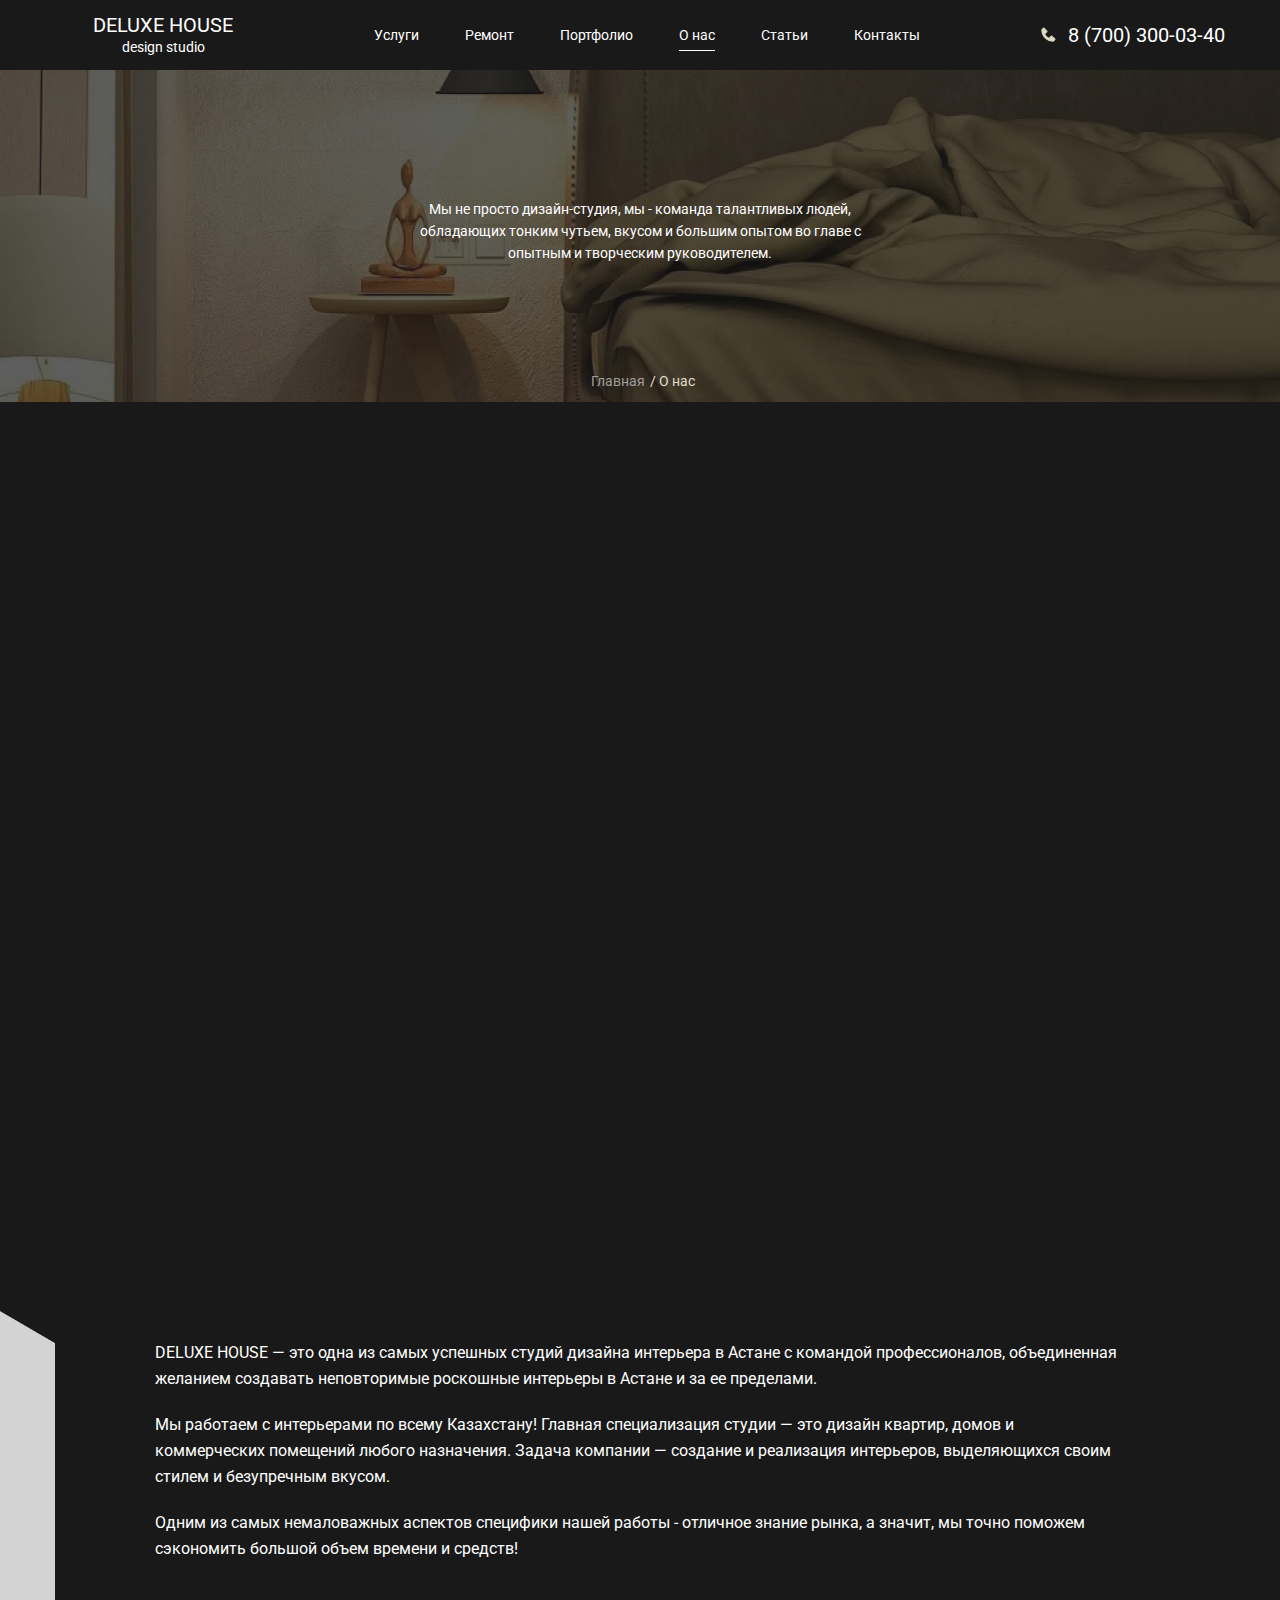
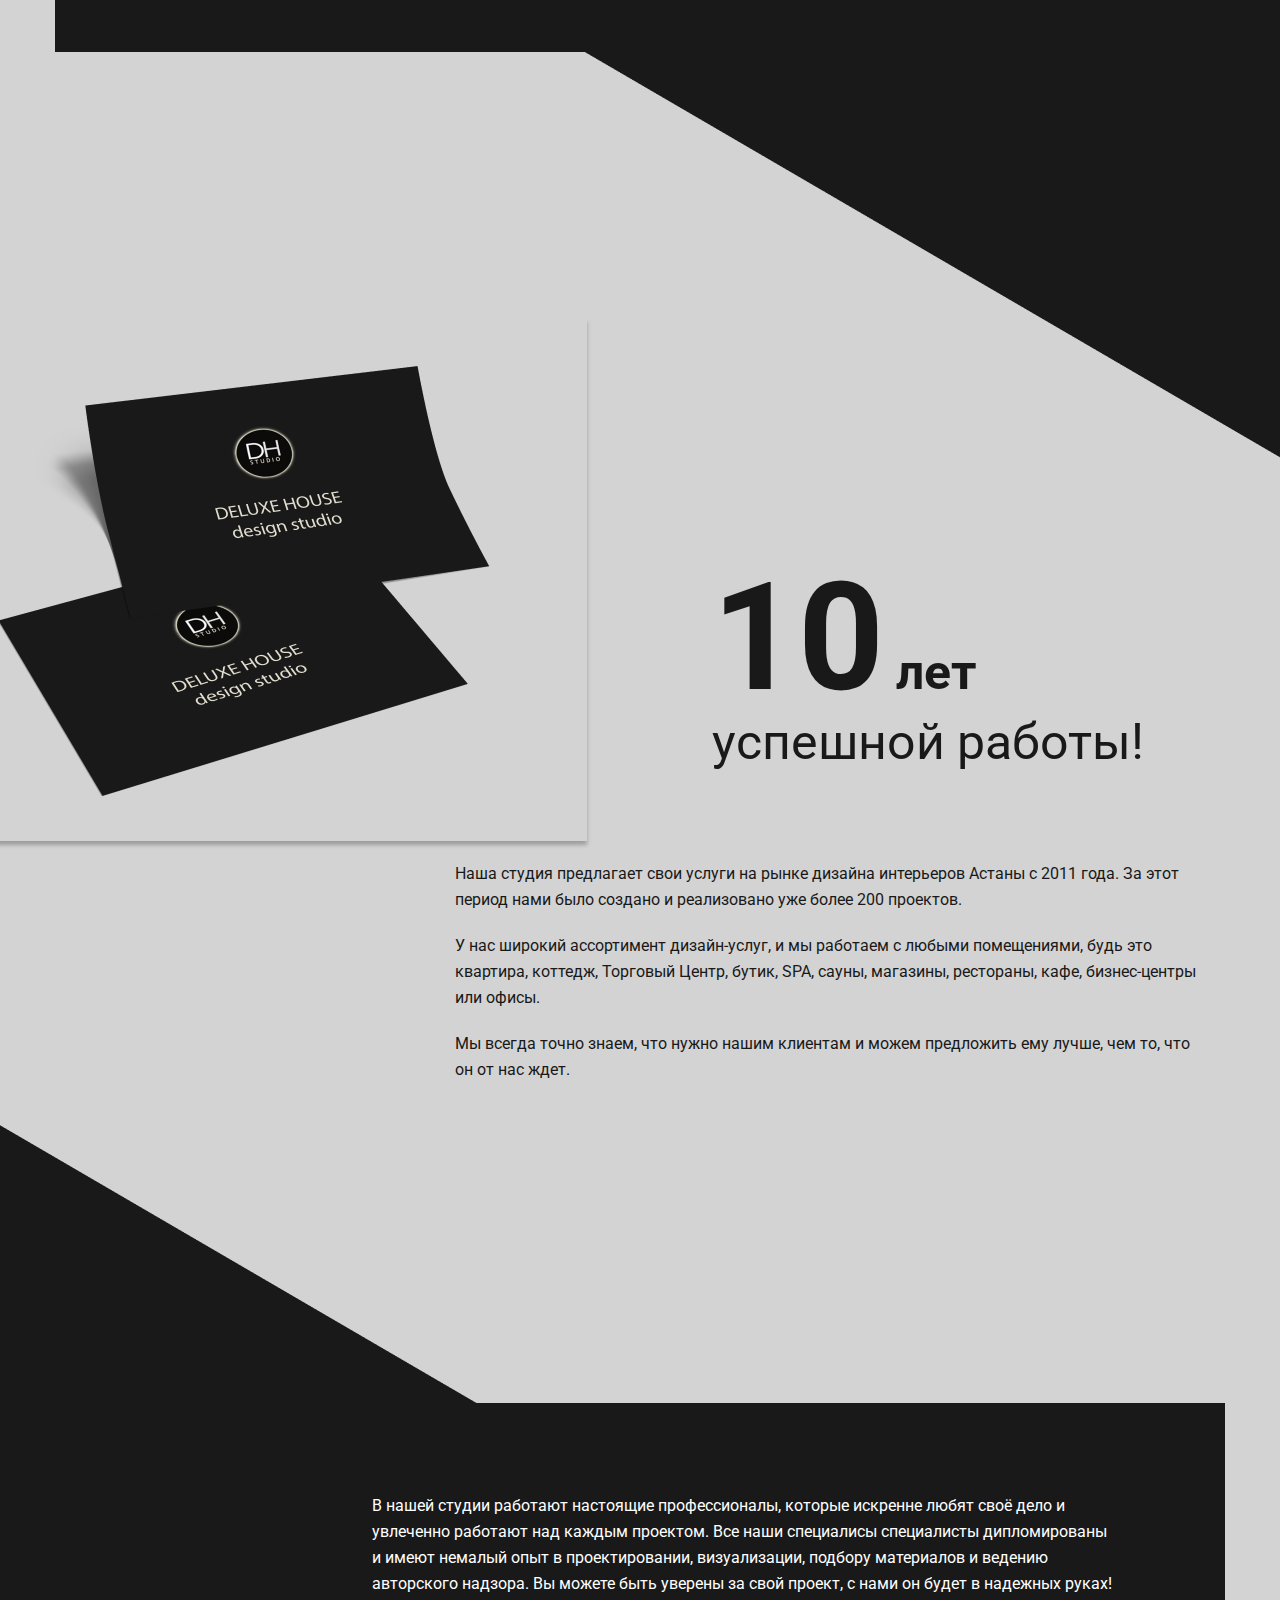
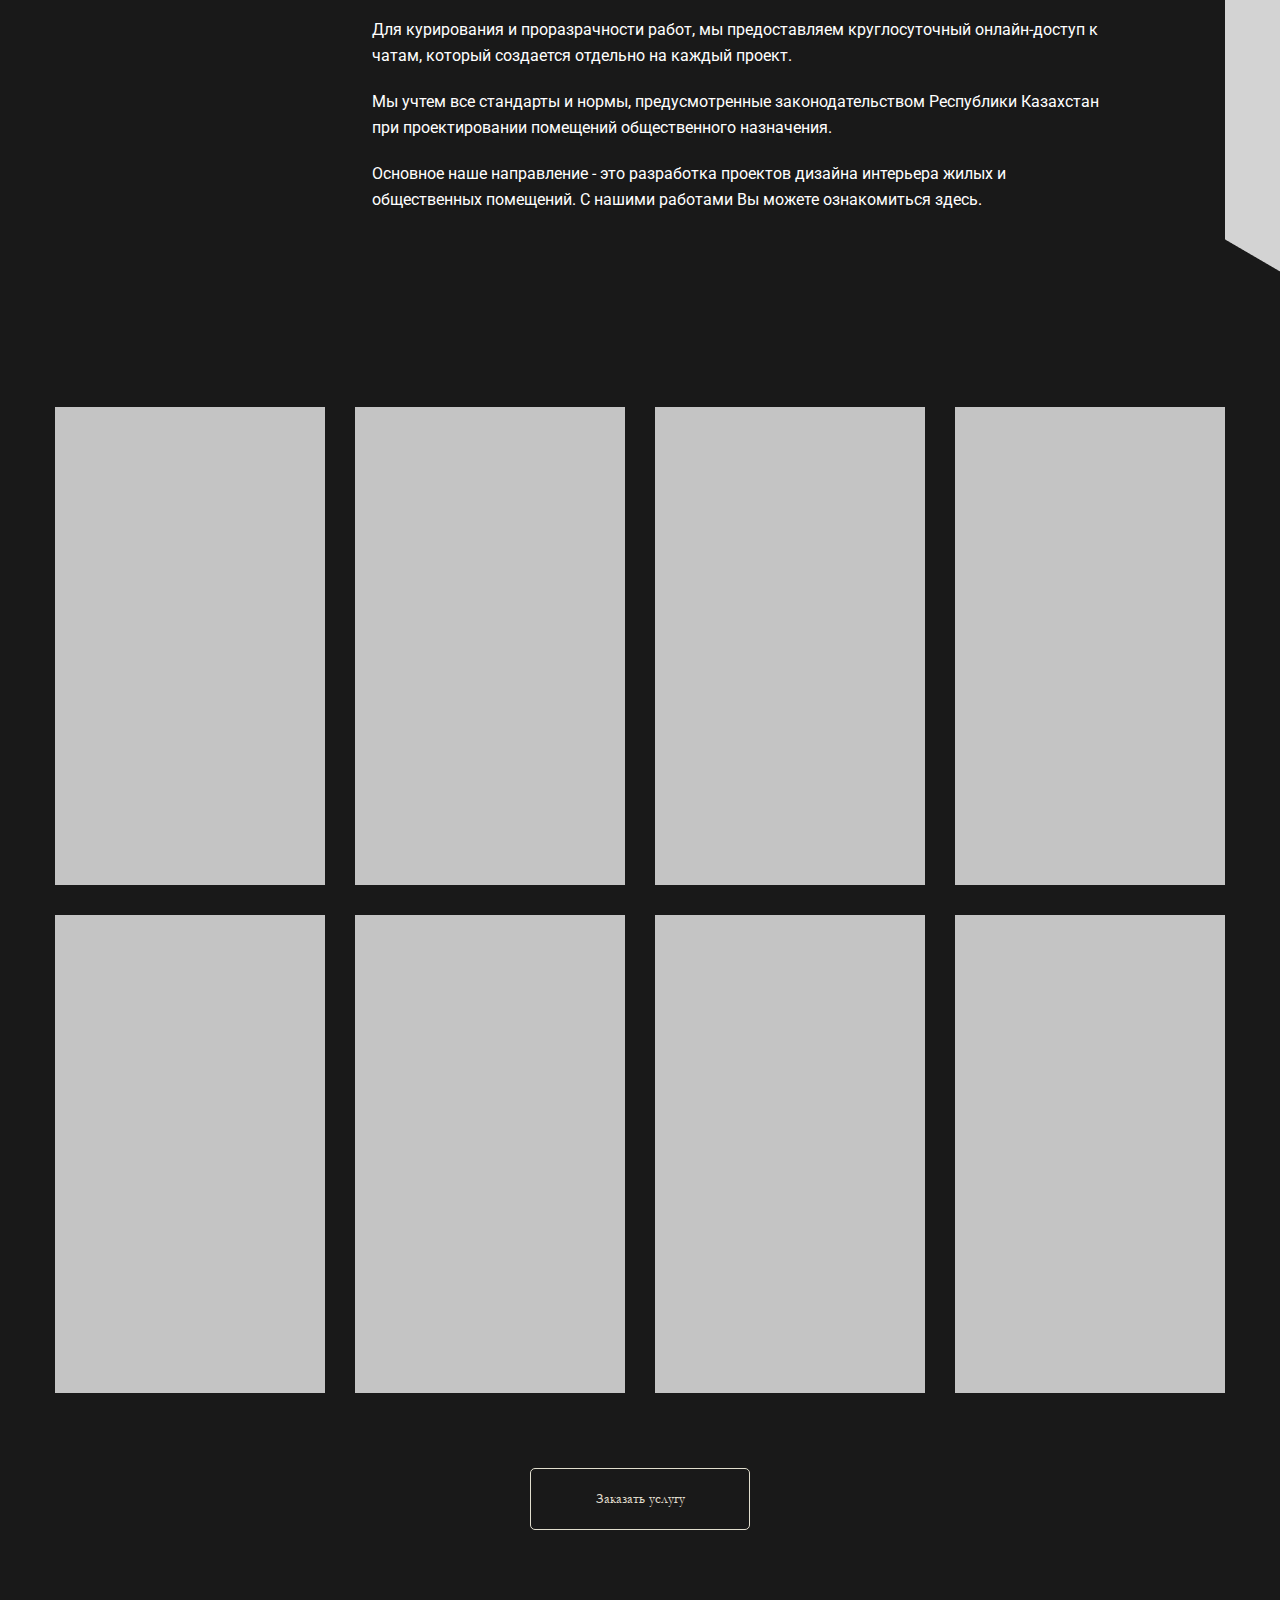
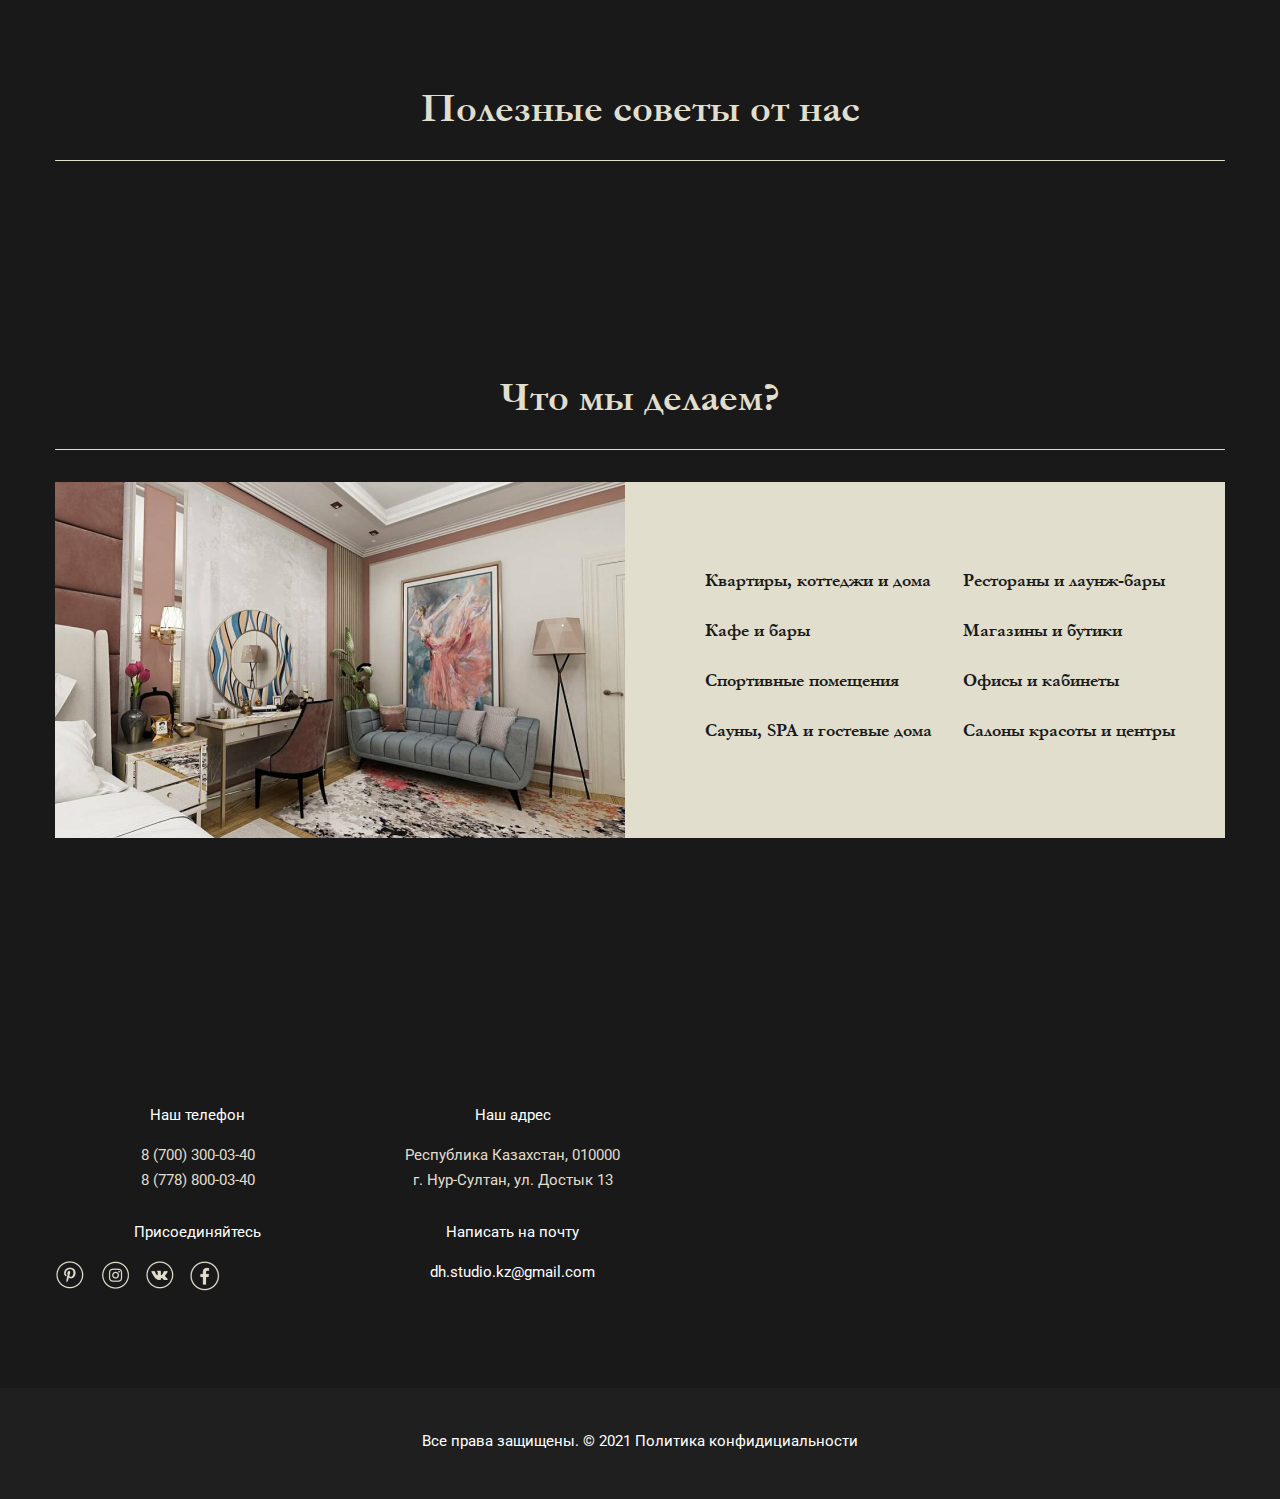
==== about.html @ d43d223d "add about page" ====
<!doctype html>
<html lang="en">
<head>
	<meta charset="UTF-8">
	<meta http-equiv="x-ua-compatible" content="IE=Edge">
	<meta name="viewport" content="width=device-width, initial-scale=1.0">
	<link href="https://fonts.googleapis.com/css2?family=Roboto:wght@300;400;700&display=swap" rel="stylesheet">
	<title>About</title>
	<link rel="stylesheet" href="/css/style.css">
</head>
<body>
	<div class="wrapper">
		<header class="header">
			<div class="container">
				<div class="header__inner">
					<div class="logo__inner">
						<div class="logo__text">DELUXE HOUSE 
							<span>design studio</span>
						</div>
					</div>
					<nav class="menu">
						<ul class="menu__list">
							<li class="menu__list-item">
								<a class="menu__list-link" href="#">
									Услуги
								</a>
							</li>
							<li class="menu__list-item">
								<a class="menu__list-link" href="#">
									Ремонт
								</a>
							</li>
							<li class="menu__list-item">
								<a class="menu__list-link" href="#">
									Портфолио
								</a>
							</li>
							<li class="menu__list-item menu__list-item--active">
								<a class="menu__list-link" href="#">
									О нас
								</a>
							</li>
							<li class="menu__list-item">
								<a class="menu__list-link" href="#">
									Статьи
								</a>
							</li>
							<li class="menu__list-item">
								<a class="menu__list-link" href="#">
									Контакты
								</a>
							</li>
						</ul>
					</nav>
					<a class="header__phone" href="tel:87003000340">8 (700) 300-03-40</a>
				</div>
			</div>
			<div class="top-content">
				<img class="top-content__bg" src="/img/about-us_main_bg.jpg" alt="">
				<div class="container">
					<div class="top-content__content">
						<div class="top-content__text">Мы не просто дизайн-студия, мы - команда талантливых людей, обладающих тонким чутьем, вкусом и большим опытом во главе с опытным и творческим руководителем. </div>
						<div class="breadcrumbs">
							<ul class="breadcrumbs__list">
								<li class="breadcrumbs__item">
									<a class="breadcrumbs__link" href="#">Главная</a>
								</li> 
								<li class="breadcrumbs__item">
									<a class="breadcrumbs__link" href="#">О нас</a>
								</li>
							</ul>
						</div>
					</div>
				</div>
			</div>
		</header>
		<main class="main">
			<section class="about-us__video">
				<div class="container">
					<div class="video">
						<iframe src="https://www.youtube.com/embed/zPNi78sVbio" title="YouTube video player" frameborder="0" allow="accelerometer; autoplay; clipboard-write; encrypted-media; gyroscope; picture-in-picture" allowfullscreen></iframe>
					</div>
				</div>
			</section>
			<section class="about-us">
				<div class="container">
					<div class="about-us__wrapper">
						<div class="about-us__top">
							<p>DELUXE HOUSE — это одна из самых успешных студий дизайна интерьера в Астане с командой профессионалов, объединенная желанием создавать неповторимые роскошные интерьеры в Астане и за ее пределами.</p>
							<p>Мы работаем с интерьерами по всему Казахстану!
							Главная специализация студии — это дизайн квартир, домов и коммерческих помещений любого назначения. Задача компании — создание и реализация интерьеров, выделяющихся своим стилем и безупречным вкусом.</p>
							<p>Одним из самых немаловажных аспектов специфики нашей работы - отличное знание рынка, а значит, мы точно поможем сэкономить большой объем времени и средств!</p>
						</div>
						<div class="about-us__center">
							<div class="about-us__inner">
								<img class="about-us__center-img" src="/img/about-us_center-img.jpg" alt="img">
								<div class="about-us__center-title"><span><span>10</span> лет</span> <br> успешной работы!</div>
							</div>
							<div class="about-us__center-text">
								<p>Наша студия предлагает свои услуги на рынке дизайна интерьеров Астаны с 2011 года. За этот период нами было создано и реализовано уже более 200 проектов.</p>
								<p>У нас широкий ассортимент дизайн-услуг, и мы работаем с любыми помещениями, будь это квартира, коттедж, Торговый Центр, бутик, SPA, сауны, магазины, рестораны, кафе, бизнес-центры или офисы.</p>
								<p>Мы всегда точно знаем, что нужно нашим клиентам и можем предложить ему лучше, чем то, что он от нас ждет.</p>
							</div>
						</div>
						<div class="about-us__bottom">
							<p>В нашей студии работают настоящие профессионалы, которые искренне любят своё дело и увлеченно работают над каждым проектом. Все наши специалисы специалисты дипломированы и имеют немалый опыт в проектировании, визуализации, подбору материалов и ведению авторского надзора. Вы можете быть уверены за свой проект, с нами он будет в надежных руках!</p>
							<p>Для курирования и проразрачности работ, мы предоставляем круглосуточный онлайн-доступ к чатам, который создается отдельно на каждый проект.</p>
							<p>Мы учтем все стандарты и нормы, предусмотренные законодательством Республики Казахстан при проектировании помещений общественного назначения.</p>
							<p>Основное наше направление - это разработка проектов дизайна интерьера жилых и общественных помещений. С нашими работами Вы можете ознакомиться здесь.</p>
						</div>
					</div>
				</div>
			</section>
			<section class="about-us__grid">
				<div class="container">
					<div class="about-us__grid-inner">
						<div class="about-us__grid-item"></div>
						<div class="about-us__grid-item"></div>
						<div class="about-us__grid-item"></div>
						<div class="about-us__grid-item"></div>
						<div class="about-us__grid-item"></div>
						<div class="about-us__grid-item"></div>
						<div class="about-us__grid-item"></div>
						<div class="about-us__grid-item"></div>
					</div>
					<div class="btn about-us__btn">
						<a href="#">Заказать услугу</a>
					</div>
				</div>
			</section>
			<section class="useful-tips">
				<div class="container">
					<div class="title useful-tips__title">Полезные советы от нас</div>
					<div class="stripe useful-tips__stripe"></div>
				</div>
			</section>
			<section class="works-list">
				<div class="container">
					<div class="title works-list__title">Что мы делаем?</div>
					<div class="stripe works-list__stripe"></div>
					<div class="works-list__wrapper">
						<div class="works-list__img">
							<img src="/img/works-list_img.jpg" alt="img">
						</div>
						<div class="works-list__inner">
							<div class="works-list__item">
								<p>Квартиры, коттеджи и дома</p>
								<p>Кафе и бары</p>
								<p>Спортивные помещения</p>
								<p>Сауны, SPA и гостевые дома</p>
							</div>
							<div class="works-list__item">
								<p>Рестораны и лаунж-бары</p>
								<p>Магазины и бутики</p>
								<p>Офисы и кабинеты</p>
								<p>Салоны красоты и центры</p>
							</div>
						</div>
					</div>
				</div>
			</section>
		</main>
		<footer class="footer">
			<div class="container">
				<div class="footer__content">
					<div class="footer__inner">
						<div class="footer__phone">
							<h5 class="footer__title">Наш телефон</h5>
							<div class="footer__subtitle">
								<a class="footer__number" href="87003000340">8 (700) 300-03-40</a>
								<a class="footer__number" href="87788000340">8 (778) 800-03-40</a>
							</div>
						</div>
						<div class="footer_addres">
							<h5 class="footer__title">Наш адрес</h5>
							<div class="footer__subtitle">
								<p>Республика Казахстан, 010000</p>
								<p>г. Нур-Султан, ул. Достык 13</p>
							</div>
						</div>
						<div class="footer__social">
							<h5 class="footer__title">Присоединяйтесь</h5>
							<ul class="social">
								<li class="social__list">
									<a class="social__link" href="#">
										<img class="social__img" src="/img/pinterest_icon.png" alt="">
									</a>
								</li>
								<li class="social__list">
									<a class="social__link" href="#">
										<img class="social__img" src="/img/instagram_icon.png" alt="">
									</a>
								</li>
								<li class="social__list">
									<a class="social__link" href="#">
										<img class="social__img" src="/img/vk_icon.png" alt="">
									</a>
								</li>
								<li class="social__list">
									<a class="social__link" href="#">
										<img class="social__img" src="/img/facebook_icon.png" alt="">
									</a>
								</li>
							</ul>
						</div>
						<div class="footer__mail">
							<h5 class="footer__title">Написать на почту</h5>
							<a href="mailto:dh.studio.kz@gmail.com" target="_blank" rel="noopener noreferrer">dh.studio.kz@gmail.com</a>
						</div>
					</div>
					<div class="map">
						<iframe src="https://www.google.com/maps/embed?pb=!1m18!1m12!1m3!1d10016.184643690429!2d71.42418706864368!3d51.12605656618589!2m3!1f0!2f0!3f0!3m2!1i1024!2i768!4f13.1!3m3!1m2!1s0x4245841c452ea5e5%3A0xdafc967b42e68013!2z0YPQuy4g0JTQvtGB0YLRi9C6IDEzLCDQndGD0YAt0KHRg9C70YLQsNC9IDAyMDAwMCwg0JrQsNC30LDRhdGB0YLQsNC9!5e0!3m2!1sru!2sua!4v1630430428608!5m2!1sru!2sua" width="570" height="300" style="border:0;border-radius:5px;" allowfullscreen="" loading="lazy"></iframe>
					</div>
				</div>
			</div>
			<div class="footer__copyright">
				<div class="container">
					<p>
						Все права защищены. © 2021 Политика конфидициальности
					</p>
				</div>
			</div>
		</footer>
	</div>
</body>
</html>
---- css/style.css ----
body, div, dl, dt, dd, ul, ol, li, h1, h2, h3, h4, h5, h6, pre, 
form, fieldset, input, p, blockquote, table, th, td, embed, object {padding: 0;margin: 0; }
fieldset, img, abbr{border: 0;}
*,*:before,*:after{-moz-box-sizing: border-box;-webkit-box-sizing: border-box;box-sizing: border-box;}
:focus,:active{outline: none;}
a:focus,a:active{outline: none;}
nav,footer,header,aside{display: block;}
html,body{height:100%;width:100%;font-size:100%;line-height:1;font-size:14px;-ms-text-size-adjust:100%;-moz-text-size-adjust:100%;-webkit-text-size-adjust:100%;}
input,button,textarea{font-family:inherit;}
input::-ms-clear{display: none;}
button{cursor: pointer;}
button::-moz-focus-inner {padding:0;border:0;}
a,a:visited{text-decoration: none;color: inherit;}
a:hover{text-decoration: none;}
ul li{list-style: none;}
img{vertical-align: top;}
h1,h2,h3,h4,h5,h6{font-size:inherit;font-weight: inherit;}

/*--------------------*/

@font-face {
   font-family: 'Garamond';
   src: url('/fonts/GARA.woff2') format('woff2'),
      url('/fonts/GARA.woff') format('woff');
   font-style: normal;
   font-weight: normal;
   font-display: swap;
}

@font-face {
   font-family: 'Garamond';
   src: url('/fonts/GARARG.woff2') format('woff2'),
      url('/fonts/GARARG.woff') format('woff');
   font-style: normal;
   font-weight: normal;
   font-display: swap;
}

@font-face {
   font-family: 'Garamond';
   src: url('/fonts/GARABD.woff') format('woff');
   font-style: normal;
   font-weight: bold;
   font-display: swap;
}

@font-face {
   font-family: 'Garamond';
   src: url('/fonts/GARABDIT.woff2') format('woff2'),
      url('/fonts/GARABDIT.woff') format('woff');
   font-style: italic;
   font-weight: bold;
   font-display: swap;
}

@font-face {
   font-family: 'Segoe Script';
   src: url('/fonts/SegoeScript.woff2') format('woff2'),
      url('/fonts/SegoeScript.woff') format('woff');
   font-style: normal;
   font-weight: normal;
   font-display: swap;
}

body{
   font-family: 'Roboto', sans-serif;
   margin: 0 auto;
   padding: 0;
   position: relative;
   background-color: #191919;
   color: #fff;
}

.wrapper{
   display: flex;
   flex-direction: column;
}

.container{
   position: relative;
   max-width: 1170px;
   margin: 0 auto;
   padding: 0;
   text-align: center;
}

.header{
   display: block;
}
.main{
   flex: 1 0 auto;
}

.footer{
   flex: 0 0 auto;
}

.social {
   display: flex;
}

.social__list{
   margin-right: 15px;
}

.title{
   font-family: "Garamond";
   font-size: 40px;
   font-weight: bold;
   color: #E1DECE;
}

.buttons{
   display: flex;
   justify-content: center;
}

.btn{
   width: 220px;
   height: 62px;
   padding: 23px 0;
   margin: 0 37.5px;
   text-align: center;
   border: 1px solid #E1DECE;
   border-radius: 5px;
   background-color: inherit;
   color: #E1DECE;
   font-family: 'Garamond';
}

.stripe{
   width: 100%;
   height: 1px;
   background-color: #E1DECE;
   border-radius: 5px;
}

.header__inner{
   display: flex;
   justify-content: space-between;
   align-items: center;
   height: 70px;
}

.logo__inner{
   position: relative;
}

.logo__text{
   margin-left: 16px;
   max-width: 184px;
   text-transform: uppercase;
   font-size: 20px;
}

.logo__text span{
   text-transform: none;
   font-size: 14px;
}

.menu__list{
   display: flex;
}

.menu__list-item{
   padding: 9px 0;
}

.menu__list-item + .menu__list-item{
   margin-left: 46px;
}

.menu__list-item--active{
   padding: 9px 0;
   position: relative;
}

.menu__list-item--active::after{
   content: '';
   position: absolute;
   bottom: 0;
   left: 0;
   right: 0;
   height: 1px;
   background-color: #fff;
}

.header__phone{
padding-left: 29px;
font-size: 20px;
position: relative;
}

.header__phone::before{
   content: '';
   position: absolute;
   background-image: url(/img/phone_icon.svg);
   height: 19px;
   width: 19px;
   left: 0;
}

.home {
   display: flex;
   width: 100%;
   position: relative;
}

.home__bg{
   position: absolute;
   z-index: -99;
   right: 0;
   top: 0;
   width: 93%;
}

.home__img{
   position: absolute;
   bottom: -60px;
   right: 0;
}

.home__aside {
   position: relative;
}

.aside__title {
   width: 224px;
   position: absolute;
   top: 357px;
   left: 37px;
   transform: rotate(-90deg);
   transform-origin: left top 0;
}

.aside__title::before{
   content: '';
   position: absolute;
   width: 75px;
   height: 1px;
   border-radius: 5px;
   background-color: #E1DECE;
   left: -102px;
   top: 7px;
}

.social__aside{
   flex-direction: column;
   margin-top: 483px;
}

.social__aside .social__list{
   margin: 0 10px 12px 31px;
}

.home__content {
   max-width: 1345px;
   padding-top: 185px;
   position: relative;
   z-index: -1;
}

.logo__circle{
   position: absolute;
   top: -40px;
   left: -150px;
}

.home__text{
   max-width: 750px;
   margin: 0 auto;
}

.home__title {
   padding-bottom: 22px;
   font-family: 'Garamond';
   font-weight: bold;
   font-size: 50px;
   line-height: 62px;
}

.home__title span{
   color: #E1DECE;
}

.home__subtitle {
   max-width: 510px;
   min-height: 94px;
   margin: 0 auto;
   padding-bottom: 30px;
   font-size: 20px;
   line-height: 32px;
}

.top-content{
   position: relative;
   width: 100%;
}

.top-content__bg{
   position: absolute;
   z-index: -99;
   right: 0;
   top: 0;
   width: 100%;
   height: 332px;
}

.top-content__content{
   display: flex;
   flex-direction: column;
   height: 332px;
}

.top-content__subtitle{
   flex: 0 0 auto;
   padding-top: 130px;
   line-height: 28px;
}

.top-content__title {
   max-width: 800px;
   flex: 1 0 auto;
   font-family: "Garamond";
   font-size: 40px;
}

.top-content__text {
   padding-top: 128px;
   max-width: 470px;
   margin: 0 auto;
   flex: 1 0 auto;
   font-size: 14px;
   line-height: 22px;
}

.breadcrumbs {
   margin: 0 auto;
   padding-bottom: 8px;
}

.breadcrumbs__list {
   display: flex;
}

.breadcrumbs__item {
   padding-left: 5px;
   color: #E1DECE;
}

.breadcrumbs__item:first-child {
   color: #9F9F9F;
}

.breadcrumbs__item::before {
   content: '/';
   
}

.breadcrumbs__item:first-child::before {
   content: '';
}

.breadcrumbs__link {
   line-height: 26px;
}


.cost {
   display: block;
   max-width: 220px;
   margin: 0 auto;
   border-radius: 50px;
   background-color: #fff;
   padding: 23px 50px;
   color: #191919;
}

.projects {
   padding-top: 120px;
}

.projects__title {
   margin-bottom: 23px;
   font-family: "Garamond";
   font-weight: bold;
   font-size: 40px;
   color: #E1DECE;
}

.projects__title span{
   font-weight: bold;
   font-size: 60px;
}

.projects__stripe{
   margin-bottom: 34px;
}

.projects__inner {
   display: grid;
   grid-template-columns: repeat(3, 1fr);
   grid-template-rows: repeat(4, 1fr);
   gap: 30px;
   margin-bottom: 84px;
}
.projects__item {
   font-family: "Garamond";
}
.projects__item-img {
   margin-bottom: 26px;
}
.projects__item-title {
   margin-bottom: 7px;
   font-size: 16px;
   font-weight: bold;
}
.projects__item-subtitle {
   margin-bottom: 4px;
}

.projects__buttons{
margin-bottom: 130px;
}

.about__title {
   max-width: 650px;
   margin: 0 auto;
   padding-bottom: 20px;
   font-family: "Garamond";
   font-size: 40px;
   line-height: 46px;
}

.about__title span{
   color: #E1DECE;
}

.about__stripe{
   margin-bottom: 34px;
}
.about__inner {
   display: flex;
   justify-content: space-between;
}
.about__images {
   display: flex;
}

.about__image + .about__image{
   margin-left: 18px;
}

.about__content {
   max-width: 589px;
}

.about__text {
   text-align: left;
   margin-bottom: 53px;
}

.about__text>p{
   margin-bottom: 33px;
   font-size: 16px;
   line-height: 26px;
}
.about__items {
   display: flex;
   justify-content: space-between;
   margin-bottom: 48px;
}

.about__item {
   position: relative;
   display: flex;
   flex-basis: 0;
   min-height: 53px;
   align-items: center;
   text-align: left;
   text-transform: uppercase;
   font-size: 12px;
}

.about__item-left {
   position: absolute;
   left: 12px;
   padding: 0 7.5px;
   align-self: flex-end;
   transform: rotate(-90deg);
   transform-origin: left bottom 0;
}

.about__item-center {
   margin-left: 12px;
   padding-left: 5px;
   font-size: 45px;
   font-weight: medium;
}

.about__item-right {
   flex-basis: 0;
   margin-left: 5px;
}

.about__content-bottom {
   display: flex;
   justify-content: end;
   margin-bottom: 84px;

}
.about__content-bottom p{
   padding-top: 13px;
   font-family: 'Segoe Script';
   font-size: 16px;
   color: #E1DECE;
}

.about__signature {
   margin-left: 48px;
}

.advantages {
   margin-top: -18px;
}

.advantages__light {
   position: relative;
   background: url(/img/advantages_light_bg.png) top center no-repeat;
}

.advantages__magazine{
position: absolute;
top: 110px;
left: 0;
}

.advantages__box{
   width: 44%;
   margin-left: auto;
   margin-bottom: 262px;
   text-align: left;
}

.advantages__title {
   padding-top: 330px;
   margin-bottom: 358px;
   font-family: "Garamond";
   font-size: 40px;
   line-height: 60px;
   color: #191919;
}

.advantages__title span {
   text-transform: uppercase;
   font-weight: bold;
}

.advantages__subtitle {
   padding-left: 6px;
   font-size: 16px;
   line-height: 26px;
   color: #404040;
}

.advantages__subtitle p{
   margin-bottom: 22px ;
}

.advantages__subtitle span{
   text-transform: uppercase;
   font-size: 24px;
}

.advantages__columns {
   display: flex;
   justify-content: space-between;
}

.advantages__column {
   width: 270px;
   margin-bottom: 378px;
   background-color: #191919;
   border-radius: 20px;
}

.advantages__column-img {
   margin: 37px 0 39px;
}

.advantages__column-title {
   max-width: 222px;
   margin: 0 auto;
   padding-bottom: 19px;
   font-size: 18px;
   line-height: 28px;
   text-transform: uppercase;
   color: #FBFBFB;
}

.advantages__column-subtitle {
   max-width: 231px;
   margin: 0 auto 43px;
   line-height: 24px;
   color: #CDCDCB;
}

.advantage{
   margin-top: -11px;
}

.advantage__inner {
   max-width: 1118px;
   position: relative;
   display: flex;
   align-items: center;
   justify-content: space-between;
   margin-bottom: 196px;
}

.advantage__inner:last-child{
   margin-bottom: 0;
}

.advantage__images {
   position: relative;
}

.advantage__second-img {
   position: absolute;
   top: 256px;
}

.advantage__img-left{
   right: -110px;
}

.advantage__img-right{
   left: -110px;
}

.advantage__content {
   max-width: 35%;
   text-align: left;
}

.advantage__desc {
   margin-bottom: 18px;
   font-size: 10px;
   line-height: 26px;
   color: #6e6e6e;
}

.advantage__title {
   margin-bottom: 30px;
   font-family: "Garamond";
   font-size: 40px;
   line-height: 46px;
   font-weight: bold;
   color: #E1DECE;
}

.advantage__text {
   font-size: 16px;
   line-height: 26px;
   color: #C4C4C4;
}

.advantage__bg-1 {
   position: absolute;
   top: -292px;
   right: -188px;
   z-index: -10;
}
.advantage__bg-2 {
   position: absolute;
   top: -173px;
   left: -137px;
   z-index: -10;
}
.advantage__bg-3 {
   position: absolute;
   top: -349px;
   right: -188px;
   z-index: -10;
}

.info {
   margin-top: -220px;
   padding-bottom: 470px;
   background: url(/img/info_bg.png) top center no-repeat;
}

.info__title {
   padding-top: 462px;
   max-width: 620px;
   margin-left: auto;
   margin-bottom: 128px;
   text-align: left;
   font-family: "Garamond";
   font-size: 40px;
   line-height: 60px;
   color: #191919;
}

.info__title span{
   font-weight: bold;
   text-transform: uppercase;
}

.info__columns {
   display: flex;
   justify-content: space-between;
}
.info__column {
   max-width: 370px;
   text-align: left;
   color: #101010;
}

.info__column--small{
   min-height: 432px;
}

.info__column-title {
   min-height: 110px;
   font-family: "Garamond";
   font-size: 24px;
   line-height: 36px;
   font-weight: bold;
}
.info__column-text {
   margin-bottom: 24px;
   line-height: 24px;
}

.info__column-text span{
   font-weight: bold;
}

.steps {
   margin-top: -470px;
   padding-bottom: 600px;
   background: url(/img/steps_bg.png) top center no-repeat;
}

.steps__title {
   max-width: 621px;
   margin-left: auto;
   margin-bottom: 120px;
   padding-top: 498px;
   font-family: "Garamond";
   text-align: left;
   font-size: 40px;
   line-height: 60px;
}

.steps__title span{
   font-weight: bold;
   color: #E1DECE;
}

.steps__grid {
   display: grid;
   grid-template-columns: repeat(3, 1fr);
   grid-template-rows: repeat (2, 1fr);
   gap: 73px;
}

.step {
   max-width: 308px;
   text-align: left;
}

.step__img {
   margin-bottom: 51px;
}

.step__title {
   margin-bottom: 22px;
   text-transform: uppercase;
}

.step__text {
   line-height: 24px;
   color: #C4C4C4;
}

.partners {
   margin-top: -600px;
   padding-top: 350px;
   background: url(/img/partners_bg.png) top center no-repeat;
}

.partners__title {
   max-width: 622px;
   margin-left: auto;
   margin-bottom: 90px; 
   text-align: left;
   font-family: "Garamond";
   font-size: 40px;
   line-height: 60px;
}

.partners__title span{
   text-transform: uppercase;
   color: #E1DECE;
}

.partners__grid {
   display: grid;
   grid-template-columns: repeat(4, 1fr);
   grid-template-rows: repeat(3, 1fr);
   align-items: center;
   margin-bottom: 230px;
}

.partners__item {
   margin: -25px 0;
}

.projects__renovation{
padding-top: 83px;
margin-bottom: 174px;
}

.projects__text {
   max-width: 750px;
   margin: 0 auto 83px;
   font-size: 16px;
   line-height: 26px;
}

.projects__text p {
   margin-bottom: 22px;
}

.projects__renovation-title{
   font-weight: normal;
   color: #E1DECE;
}

.payment-order {
   margin-bottom: 133px;
}

.payment-order__title {
   margin-bottom: 55px;
}
.payment-order__cols {
   display: flex;
   justify-content: space-between;
}
.payment-order__col {
   max-width: 45%;
   text-align: left;
   font-size: 16px;
}

.payment-order__col p {
   margin-bottom: 7px;
}

.payment-order__percent {
margin-bottom: 14px;
}

.payment-order__percent span {
font-size: 30px;
}

.term {
   padding-bottom: 236px;
}

.term__title {
   margin-bottom: 59px;
}

.toggle__buttons {
   margin-bottom: 16px;
}

.toggle__standard {
   width: 50%;
   margin: 0;
   border-radius: 5px 0 0 5px;
   font-size: 16px;
   font-weight: bold;
}

.toggle__non-standard {
   width: 50%;
   margin: 0;
   border-radius: 0 5px 5px 0;
   font-size: 16px;
   font-weight: bold;
}

.toggle--active{
   background-color: #fff;
   color: #191919;
}

.term__table {
   width: 100%;
   border-collapse: collapse;
   font-family: "Garamond";
   font-size: 16px;
   font-weight: bold;
   color: #191919;
   margin-bottom: 80px;
}

.term__table__non-standard {
   display: none;
}

.term__table-tr:first-child .term__table-td {
   padding: 51px 10px 31px;
}

.term__table-td {
   padding: 17px;

}
.td-1 {
   background-color: #EFEFEF;
}
.td-2 {
   background-color: rgba(229, 229, 229, 0.9);
}
.td-3 {
   background-color: #EFEFEF;
}
.td-4 {
   background-color: rgba(229, 229, 229, 0.9);
}

.prices {
   padding-bottom: 247px;
}

.prices__title {
   margin-bottom: 30px;
}

.prices__stripe {
   margin-bottom: 30px;
}

.prices__inner {
   display: flex;
   justify-content: space-between;
}

.prices__item {
   display: flex;
   flex-direction: column;
   max-width: 270px;
   height: 665px;
   padding: 11px 0 13px;
   background-color: #fff;
   color: #191919;
}

.prices__item-title {
   min-height: 53px;
   margin-bottom: 13px;
   font-size: 12px;
   line-height: 26px;
   background-color: #E1DECE;
}

.prices__item-title span{
   font-size: 20px;
   font-weight: bold;
}

.prices__item-content {
   flex: 1 0 auto;
   margin: 0 18px;
}
.prices__item-descr {
   font-size: 8px;
   line-height: 12px;
   margin-bottom: 7px;
}

.prices__item-price {
   font-size: 12px;
   line-height: 26px;
   margin-bottom: 20px;
}

.prices__item-price span{
font-size: 20px;
}

.prices__item-price>span{
font-weight: bold;
font-size: 12px;
}

.prices__item-list-title {
   margin-bottom: 14px;
   font-size: 10px;
   line-height: 12px;
   font-weight: bold;
}

.prices__item-list {
   text-align: left;
   color: #000000;
}

.prices__item-list li{
   font-size: 10px;
   line-height: 20px;
}

.prices__item-btn {
   display: block;
   margin: 0 25px;
   background-color: #191919;
}

.work{
   padding-bottom: 121px;
}

.work__title {
   margin-bottom: 51px;
}

.work__stripe {
   margin-bottom: 34px;
}

.work__text{
   padding-top: 16px;
   text-align: left;
   font-size: 16px;
   line-height: 26px;
}

.work__text p{
   margin-bottom: 22px;
}

.guarantee{
   padding-bottom: 244px;
}

.guarantee__title{
max-width: 1000px;
margin: 0 auto;
margin-bottom: 79px;
}

.guarantee__title span{
   font-size: 60px;
}

.image-slider__image {
   text-align: center;
}

.image-slider__image img{
   max-width: 100%;
}

/* не работают стрелки при нажатии */

.image-slider .swiper-button-prev::after,
.image-slider .swiper-button-next::after {
   width: 40px;
   height: 40px;
   padding: 10px;
   border-radius: 50%;
   background-color: #E1DECE;
   font-size: 20px;
   font-weight: bold;
   color: #171717;
}

.image-slider .swiper-button-next::after {
   background-color: rgba(255, 255, 255, 0.43);
}

.image-slider .swiper-pagination{
   bottom: -40px;
}

.swiper-button-next, .swiper-button-prev {
   width: var(--swiper-navigation-size);
}

.swiper-button-next, .swiper-rtl .swiper-button-prev {
   right: -65px;
}
.swiper-button-prev, .swiper-rtl .swiper-button-next {
   left: -65px;
}

.image-slider .swiper-pagination-bullet {
   width: 51px;
   height: 5px;
   border-radius: 0;
   background-color: #565656;
}

.swiper-pagination-bullet-active {
   background-color: #fff;
}

.list-services__grid {
   display: grid;
   grid-template-columns: repeat(2, 1fr);
   grid-template-rows: repeat(2, 1fr);
   gap: 50px;
}
.list-services__grid-item {
   text-align: left;
}
.list-services__grid-img {
   margin-bottom: 51px;
}
.list-services__grid-title {
   font-size: 18px;
   font-weight: bold;
   margin-bottom: 18px;
}
.list-services__grid-list {
   line-height: 24px;
   color: #C4C4C4;
}
.list-services__grid-text {
   line-height: 24px;
   color: #C4C4C4;
}

.list-services__grid-text p{
margin-bottom: 18px;
}

.about-us__video{
   padding: 81px 0 96px;

}

.video {
   position: relative;
   padding-bottom: 56.25%;
   overflow: hidden;
}
.video iframe {
   object-fit: cover;
   position: absolute;
   top: 0;
   left: 0;
   width: 100%;
   height: 100%;
}

.about-us {
   background: url(/img/about-us_bg.png) top center no-repeat;
}

.about-us__wrapper{
   padding-top: 33px;
   text-align: left;
}

.about-us__top {
   padding: 70px 100px;
   margin-bottom: 266px;
   background-color: #191919;
   font-size: 16px;
   line-height: 26px;
}

.about-us__top p{
   margin-bottom: 20px;
}

.about-us__center {
   color: #191919;
   margin-bottom: 320px;
}

.about-us__inner{
   display: flex;
   margin-bottom: 20px;
}

.about-us__center-img {
   position: relative;
   box-shadow: 0 4px 4px rgba(0, 0, 0, 0.25) ;
   left: -150px;
}

.about-us__center-title {
margin: 285px 0 0 -25px;
font-size: 50px;
line-height: 70px;
}

.about-us__center-title span {
   font-weight: bold;
}

.about-us__center-title span>span {
   font-size: 150px;
}

.about-us__center-text {
   max-width: 743px;
   margin-left: 400px;
   font-size: 16px;
   line-height: 26px;
}

.about-us__center-text p{
   margin-bottom: 20px;
}

.about-us__bottom {
   padding: 90px 110px 88px 317px;
   background-color: #191919;
   font-size: 16px;
   line-height: 26px;
}


.about-us__bottom p{
   margin-bottom: 20px;
}

.about-us__grid {
   padding-top: 86px;
}

.about-us__grid-inner {
   display: grid;
   grid-template-columns: repeat(4, 1fr);
   grid-template-rows: repeat(2, 1fr);
   gap: 30px;
   margin-bottom: 75px;
}

.about-us__grid-item {
   width: 270px;
   height: 478px;
   background-color: #C4C4C4;
}

.about-us__btn {
   margin: 0 auto;
   margin-bottom: 160px;
}

.useful-tips {
   padding-bottom: 177px;
}

.useful-tips__title {
   margin-bottom: 30px;
}

.useful-tips__stripe {
   margin-bottom: 41px;
}



.works-list {
   padding-bottom: 205px;
}

.works-list__title {
   margin-bottom: 30px;
}

.works-list__stripe {
   margin-bottom: 32px;
}

.works-list__wrapper {
   display: flex;
}

.works-list__inner {
   flex: 1 0 auto;
   display: flex;
   justify-content: space-around;
   padding: 90px 35px 30px 65px;
   text-align: left;
   font-family: "Garamond";
   font-size: 18px;
   font-weight: bold;
   background-color: #E1DECE;
   color: #191919;
}

.works-list__item p{
   margin-bottom: 32px;
}

.footer{
   font-size: 15px;
   line-height: 25px;
}

.footer__content {
   display: flex;
   padding-bottom: 37px;
}

.footer__inner {
   margin-top: 60px;
   min-width: 600px;
   display: grid;
   grid-template-columns: 1fr 1fr;
   grid-template-rows: 87px 87px;
   gap: 30px;
}

.footer__title{
   margin-bottom: 15px;
   letter-spacing: normal;
}

.footer__subtitle{
   font-weight: 400;
   color: #E1DECE;
}

.footer__number {
   display: block;
}

.footer__copyright{
   background-color: #1F1F1F;
   text-align: center;
   padding: 41px 0 45px;
   font-size: 15px;
   line-height: 25px;
}
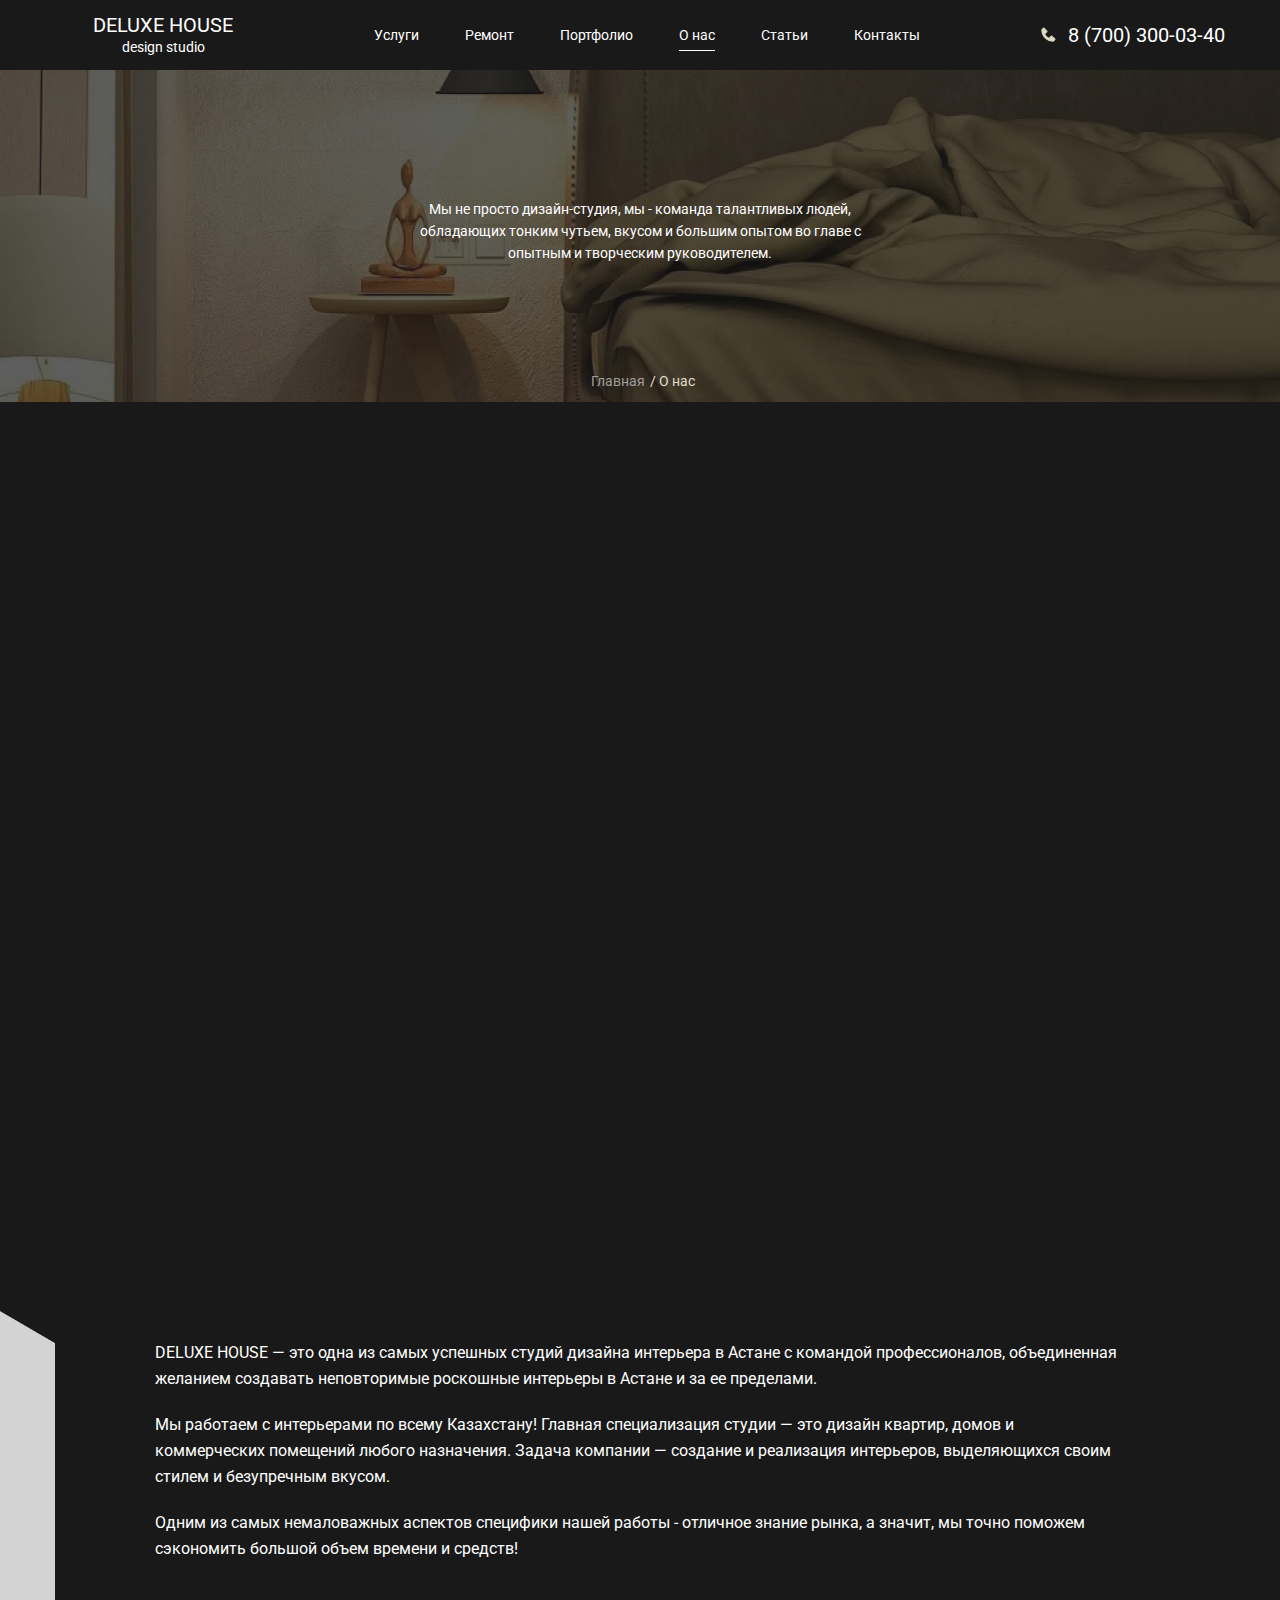
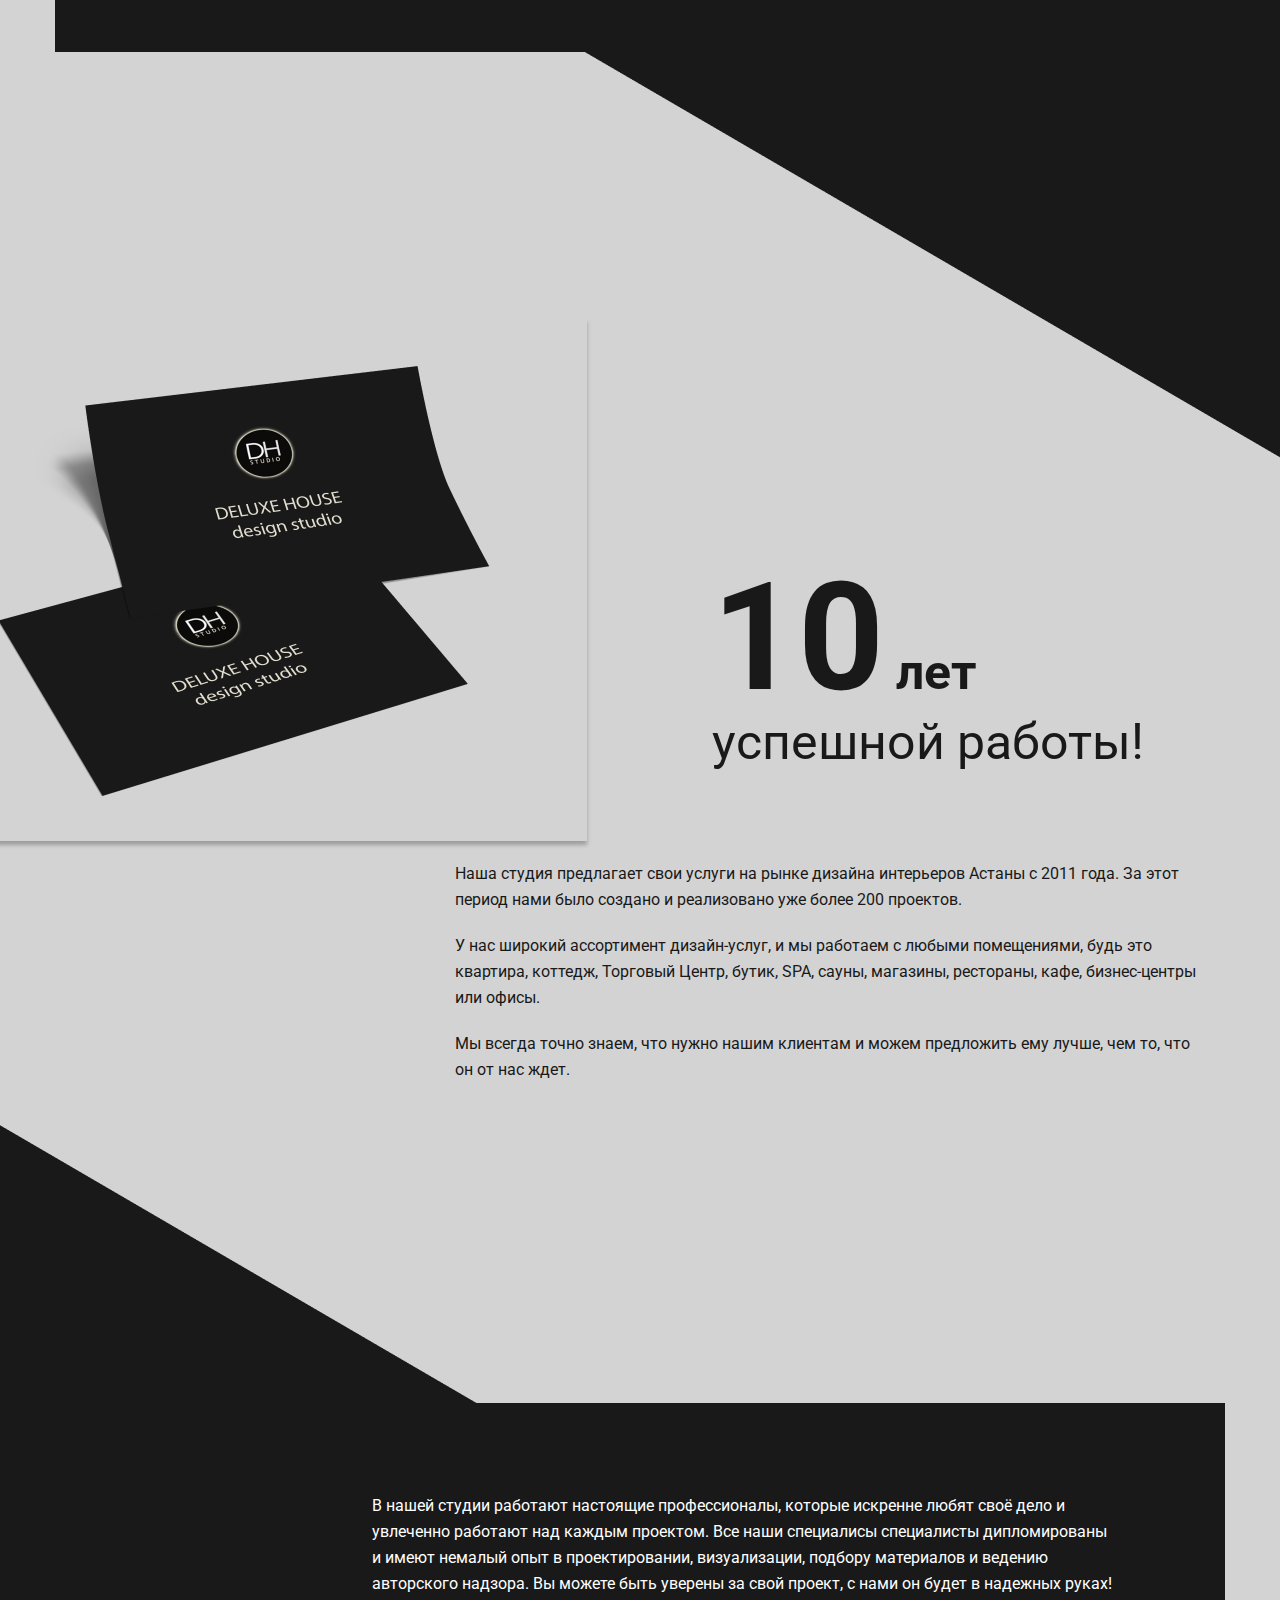
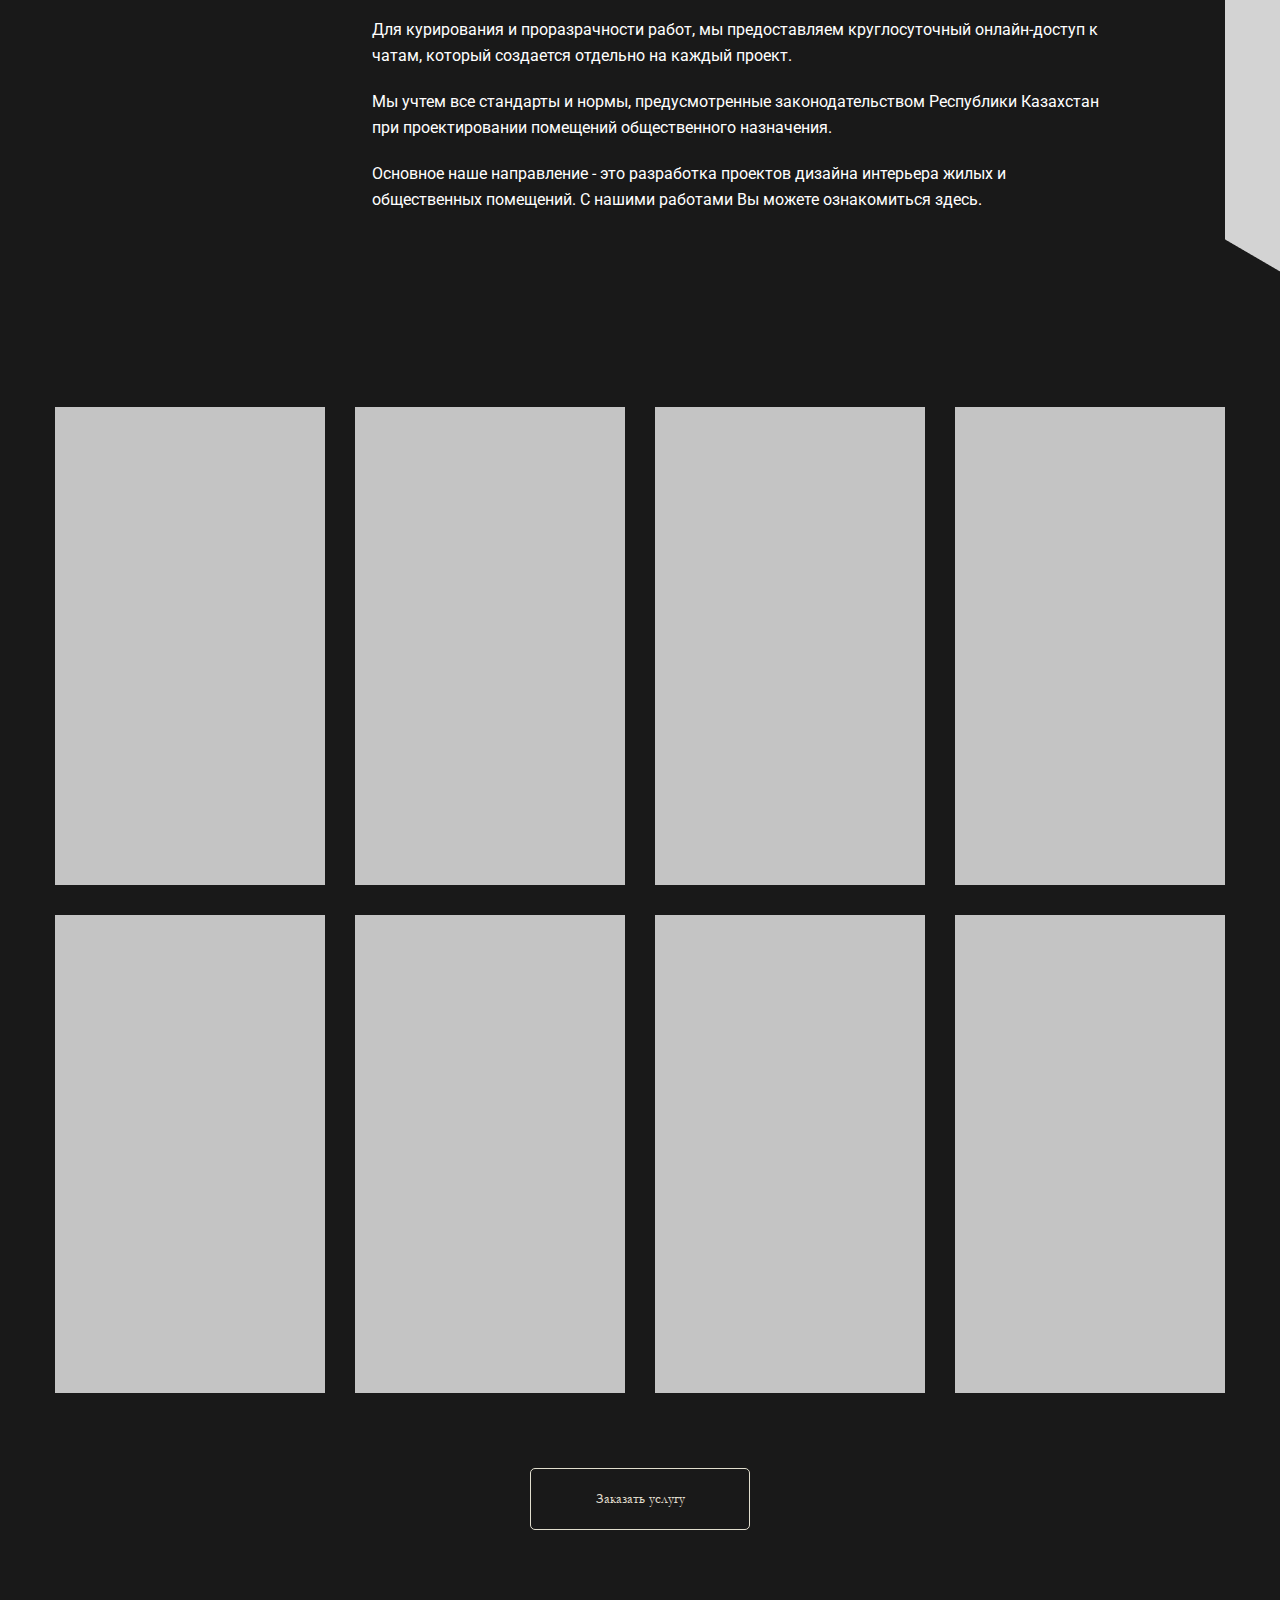
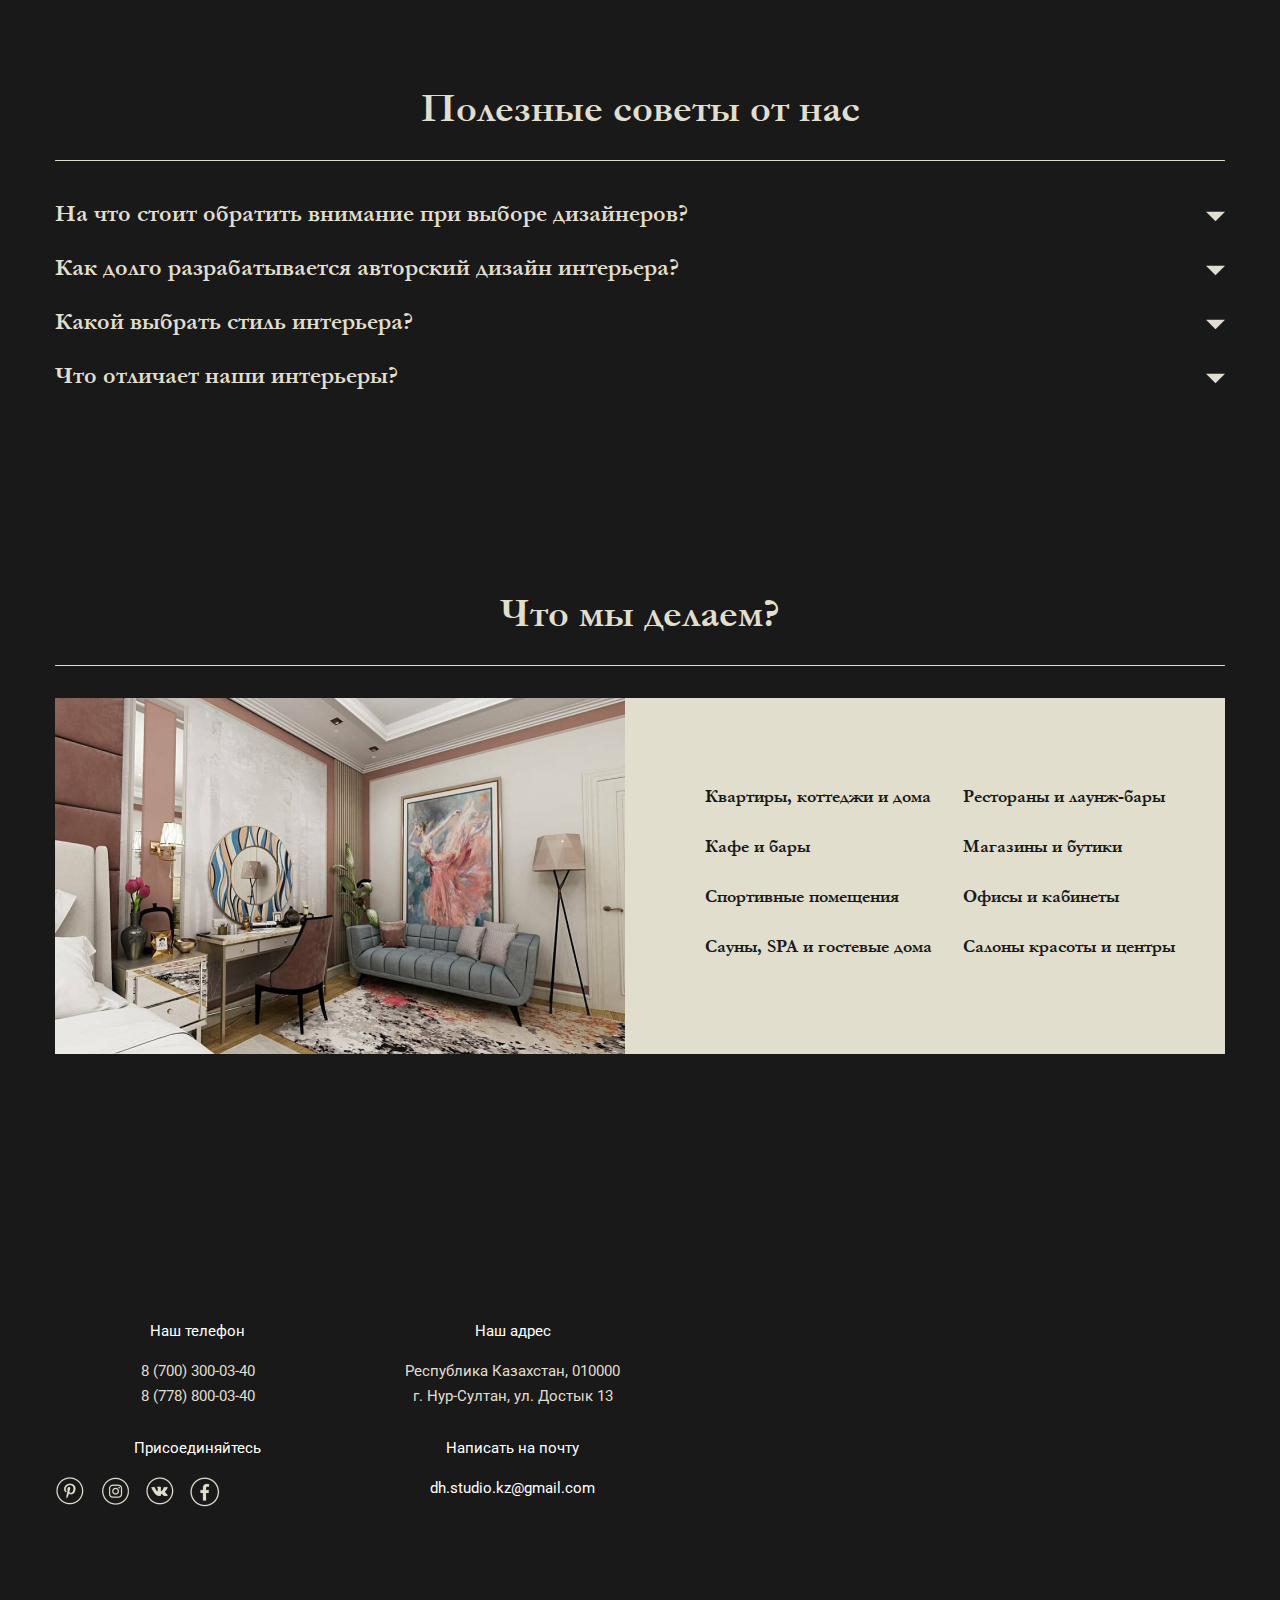
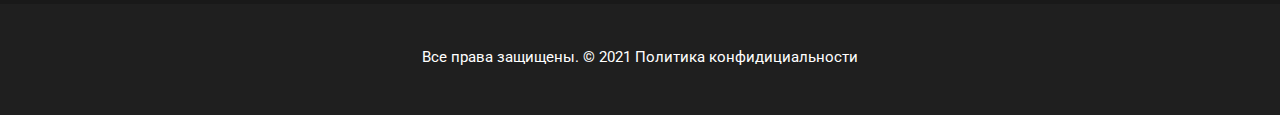
==== commit fbb0c276: "add spoiler" ====
--- a/about.html
+++ b/about.html
@@ -132,6 +132,40 @@
 				<div class="container">
 					<div class="title useful-tips__title">Полезные советы от нас</div>
 					<div class="stripe useful-tips__stripe"></div>
+					<div class="list-group">
+						<div class="list-group-item list-header" data-name="spoiler-title">На что стоит обратить внимание при выборе дизайнеров?
+						</div>
+						<div class="list-group-item list-content spoiler-body">
+							<p>Выбор стиля дизайна интерьера не должен зависеть от тренда или мнения окружающих. Если раньше, каких-то 5-10 лет назад все в основном применяли классику, то сегодня, зайдя в помещение, сделанное в этом стиле, может показаться, что ремонт в нем не производился уже давно, или у владельца нет вкуса. Однако, это может быть  не так. И в настоящее время классический интерьер вполне применим, если его "разбавить" современными акцентами, применить новые технологии.
+							</p>
+							<p>Мы работаем со всеми стилями: неоклассика, ар-деко, современный стиль дизайна, минимализм, лофт, модерн, классика, хай-тек, скандинавский стиль, этнический стиль и многое другое. Мы можем создать гармоничное пространство, применяя эклектику (смешение стилей), при этом результат никогда не будет вычурным или вульгарным. Все наши работы создаются по подробно составленному Техниескому Заданию, в котором оговорены все требуемые нашими клиентами условиями.
+							</p>
+						</div>
+						<div class="list-group-item list-header" data-name="spoiler-title">Как долго разрабатывается авторский дизайн интерьера?
+						</div>
+						<div class="list-group-item list-content spoiler-body">
+							<p>Выбор стиля дизайна интерьера не должен зависеть от тренда или мнения окружающих. Если раньше, каких-то 5-10 лет назад все в основном применяли классику, то сегодня, зайдя в помещение, сделанное в этом стиле, может показаться, что ремонт в нем не производился уже давно, или у владельца нет вкуса. Однако, это может быть  не так. И в настоящее время классический интерьер вполне применим, если его "разбавить" современными акцентами, применить новые технологии.
+							</p>
+							<p>Мы работаем со всеми стилями: неоклассика, ар-деко, современный стиль дизайна, минимализм, лофт, модерн, классика, хай-тек, скандинавский стиль, этнический стиль и многое другое. Мы можем создать гармоничное пространство, применяя эклектику (смешение стилей), при этом результат никогда не будет вычурным или вульгарным. Все наши работы создаются по подробно составленному Техниескому Заданию, в котором оговорены все требуемые нашими клиентами условиями.
+							</p>Quae eum ipsum tempora voluptatum officiis alias harum itaque atque veniam perferendis odio deserunt, distinctio ad quibusdam a mollitia quia at consequuntur.
+						</div>
+						<div class="list-group-item list-header" data-name="spoiler-title">Какой выбрать стиль интерьера?
+						</div>
+						<div class="list-group-item list-content spoiler-body">
+							<p>Выбор стиля дизайна интерьера не должен зависеть от тренда или мнения окружающих. Если раньше, каких-то 5-10 лет назад все в основном применяли классику, то сегодня, зайдя в помещение, сделанное в этом стиле, может показаться, что ремонт в нем не производился уже давно, или у владельца нет вкуса. Однако, это может быть  не так. И в настоящее время классический интерьер вполне применим, если его "разбавить" современными акцентами, применить новые технологии.
+							</p>
+							<p>Мы работаем со всеми стилями: неоклассика, ар-деко, современный стиль дизайна, минимализм, лофт, модерн, классика, хай-тек, скандинавский стиль, этнический стиль и многое другое. Мы можем создать гармоничное пространство, применяя эклектику (смешение стилей), при этом результат никогда не будет вычурным или вульгарным. Все наши работы создаются по подробно составленному Техниескому Заданию, в котором оговорены все требуемые нашими клиентами условиями.
+							</p>
+						</div>
+						<div class="list-group-item list-header" data-name="spoiler-title">Что отличает наши интерьеры?
+						</div>
+						<div class="list-group-item list-content spoiler-body">
+							<p>Выбор стиля дизайна интерьера не должен зависеть от тренда или мнения окружающих. Если раньше, каких-то 5-10 лет назад все в основном применяли классику, то сегодня, зайдя в помещение, сделанное в этом стиле, может показаться, что ремонт в нем не производился уже давно, или у владельца нет вкуса. Однако, это может быть  не так. И в настоящее время классический интерьер вполне применим, если его "разбавить" современными акцентами, применить новые технологии.
+							</p>
+							<p>Мы работаем со всеми стилями: неоклассика, ар-деко, современный стиль дизайна, минимализм, лофт, модерн, классика, хай-тек, скандинавский стиль, этнический стиль и многое другое. Мы можем создать гармоничное пространство, применяя эклектику (смешение стилей), при этом результат никогда не будет вычурным или вульгарным. Все наши работы создаются по подробно составленному Техниескому Заданию, в котором оговорены все требуемые нашими клиентами условиями.
+							</p>
+						</div>
+					</div>   
 				</div>
 			</section>
 			<section class="works-list">
@@ -222,5 +256,6 @@
 			</div>
 		</footer>
 	</div>
+	<script src="js/script.js"></script>
 </body>
 </html>--- a/css/style.css
+++ b/css/style.css
@@ -1262,17 +1262,48 @@
 
 .useful-tips {
    padding-bottom: 177px;
+   color: #E1DECE;
 }
 
 .useful-tips__title {
    margin-bottom: 30px;
+   color: #E1DECE;
 }
 
 .useful-tips__stripe {
    margin-bottom: 41px;
 }
 
-
+.list-group {
+   display: flex;
+   flex-direction: column;
+   text-align: left;
+}
+
+.list-group-item{
+   position: relative;
+   display: block;
+}
+
+.list-header {
+   background: url(/img/useful-tips_icon_down.svg) right bottom no-repeat;
+   margin-bottom: 30px;
+   font-family: "Garamond";
+   font-size: 24px;
+   font-weight: bold;
+   cursor: pointer;
+}
+
+.list-content {
+   margin-bottom: 30px;
+   font-size: 16px;
+   line-height: 26px;
+   color: #fff;
+}
+
+.spoiler-body {
+   display: none;
+}
 
 .works-list {
    padding-bottom: 205px;
@@ -1280,10 +1311,12 @@
 
 .works-list__title {
    margin-bottom: 30px;
+   color: #E1DECE;
 }
 
 .works-list__stripe {
    margin-bottom: 32px;
+   color: #E1DECE;
 }
 
 .works-list__wrapper {
